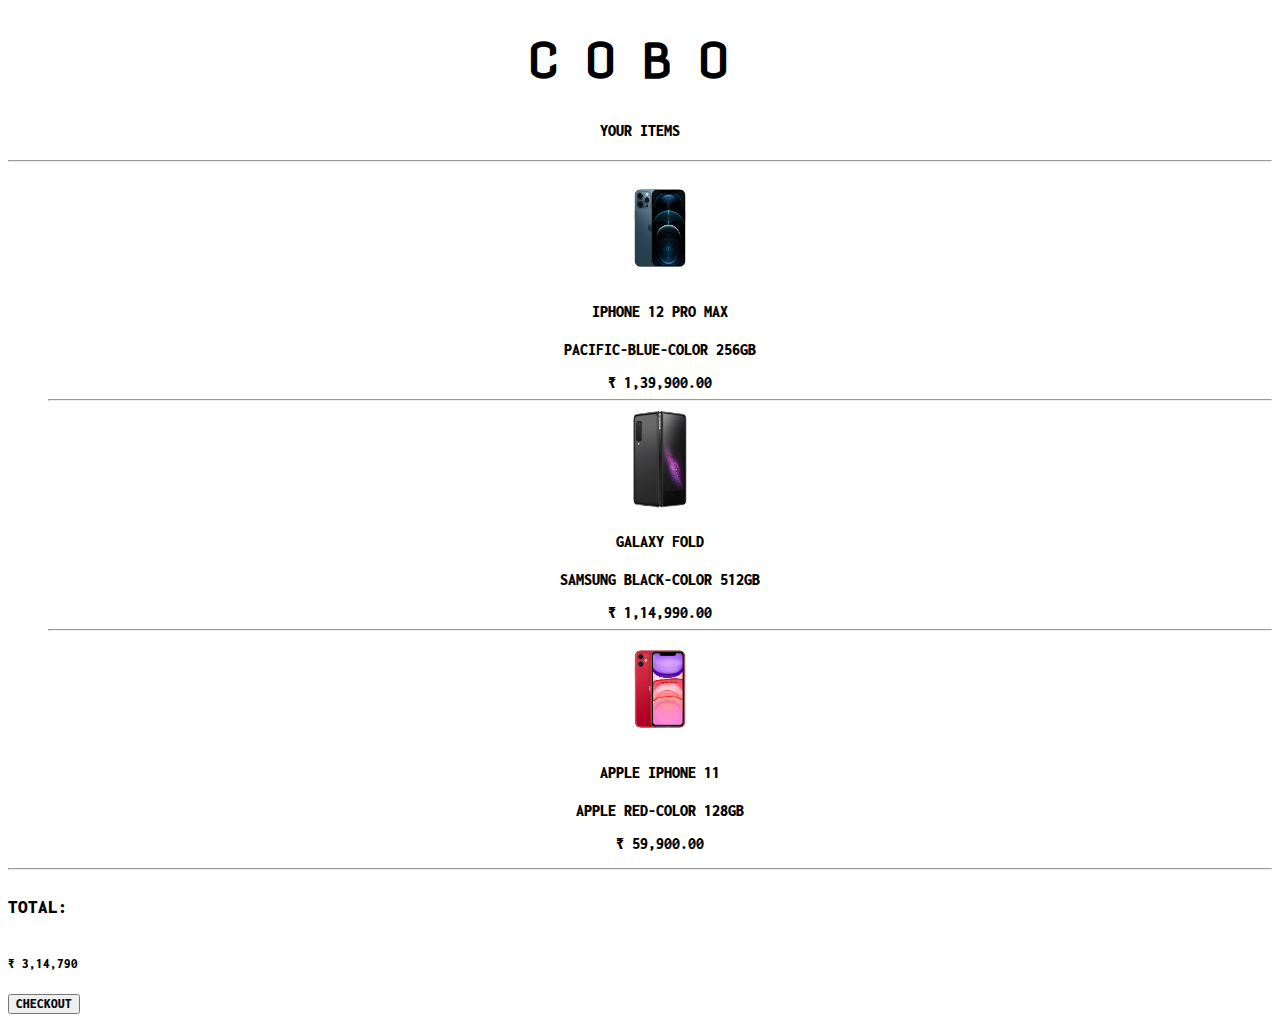
==== static/pages/cart.html @ e2758cdf "Add files via upload" ====
<!DOCTYPE html>
<html lang="en">
  <head>
    <meta charset="UTF-8" />
    <meta http-equiv="X-UA-Compatible" content="IE=edge" />
    <meta name="viewport" content="width=device-width, initial-scale=1.0" />
    <link rel="shortcut icon" type="image/x-icon" href="../homepage/icon.ico" />
    <link
      href="https://cdn.jsdelivr.net/npm/bootstrap@5.0.1/dist/css/bootstrap.min.css"
      rel="stylesheet"
      integrity="sha384-+0n0xVW2eSR5OomGNYDnhzAbDsOXxcvSN1TPprVMTNDbiYZCxYbOOl7+AMvyTG2x"
      crossorigin="anonymous"
    />
    <link rel="preconnect" href="https://fonts.gstatic.com" />
    <link rel="preconnect" href="https://fonts.gstatic.com" />
    <link rel="preconnect" href="https://fonts.gstatic.com" />
    <link
      href="https://fonts.googleapis.com/css2?family=Inconsolata:wght@200;300&family=Nova+Flat&display=swap"
      rel="stylesheet"
    />
    <link
      rel="stylesheet"
      href="https://use.fontawesome.com/releases/v5.15.3/css/all.css"
      integrity="sha384-SZXxX4whJ79/gErwcOYf+zWLeJdY/qpuqC4cAa9rOGUstPomtqpuNWT9wdPEn2fk"
      crossorigin="anonymous"
    />
    <link rel="stylesheet" href="../styles/cart.css" />
    <title>Cart</title>
  </head>
  <body>
    <a href="../../index.html"><h2>Cobo</h2></a>
    <h4>Your Items</h4>
    <hr />
    <ul class="cart-items">
      <li>
        <div class="d-flex justify-content-around">
          <div class="">
            <img src="../items/mobile1.jpg" alt="" height="100" width="90" />
          </div>
          <div class="">
            <h4>iPhone 12 Pro Max</h4>
            <p>Pacific-Blue-color 256GB</p>
          </div>
          <div class="">₹ 1,39,900.00</div>
        </div>
      </li>
      <hr />
      <li>
        <div class="d-flex justify-content-around">
          <div class="">
            <img src="../items/mobile8.jpg" alt="" height="100" width="90" />
          </div>
          <div class="">
            <h4>Galaxy Fold</h4>
            <p>Samsung Black-color 512GB</p>
          </div>
          <div class="">₹ 1,14,990.00</div>
        </div>
      </li>
      <hr />
      <li>
        <div class="d-flex justify-content-around">
          <div class="">
            <img src="../items/mobile2.jpg" alt="" height="100" width="90" />
          </div>
          <div class="">
            <h4>Apple iPhone 11</h4>
            <p>Apple Red-color 128GB</p>
          </div>
          <div class="">₹ 59,900.00</div>
        </div>
      </li>
    </ul>
    <hr />
    <div class="d-flex justify-content-evenly">
      <h3>Total:</h3>
      <h5>₹ 3,14,790</h5>
    </div>
    <div class="text-center">
      <a href="../pages/checkout.html" target="_blank">
        <button type="button" class="btn btn-outline-dark btn-lg">
          Checkout
        </button>
      </a>
    </div>
  </body>
</html>
---- static/styles/cart.css ----
* {
  font-family: "Inconsolata", monospace;
  text-transform: uppercase;
  font-weight: 900;
}
a {
  text-decoration: none;
  color: black;
}
a:hover {
  color: rgb(88, 88, 88);
}

h2 {
  text-align: center;
  letter-spacing: 0.5em;
  margin: 2rem;
  font-size: 3em;
  font-family: "Nova Flat", cursive;
}

h4 {
  text-align: center;
}
.cart-items li {
  list-style: none;
  text-align: center;
}

h3 {
  display: inline-flex;
  text-align: center;
}
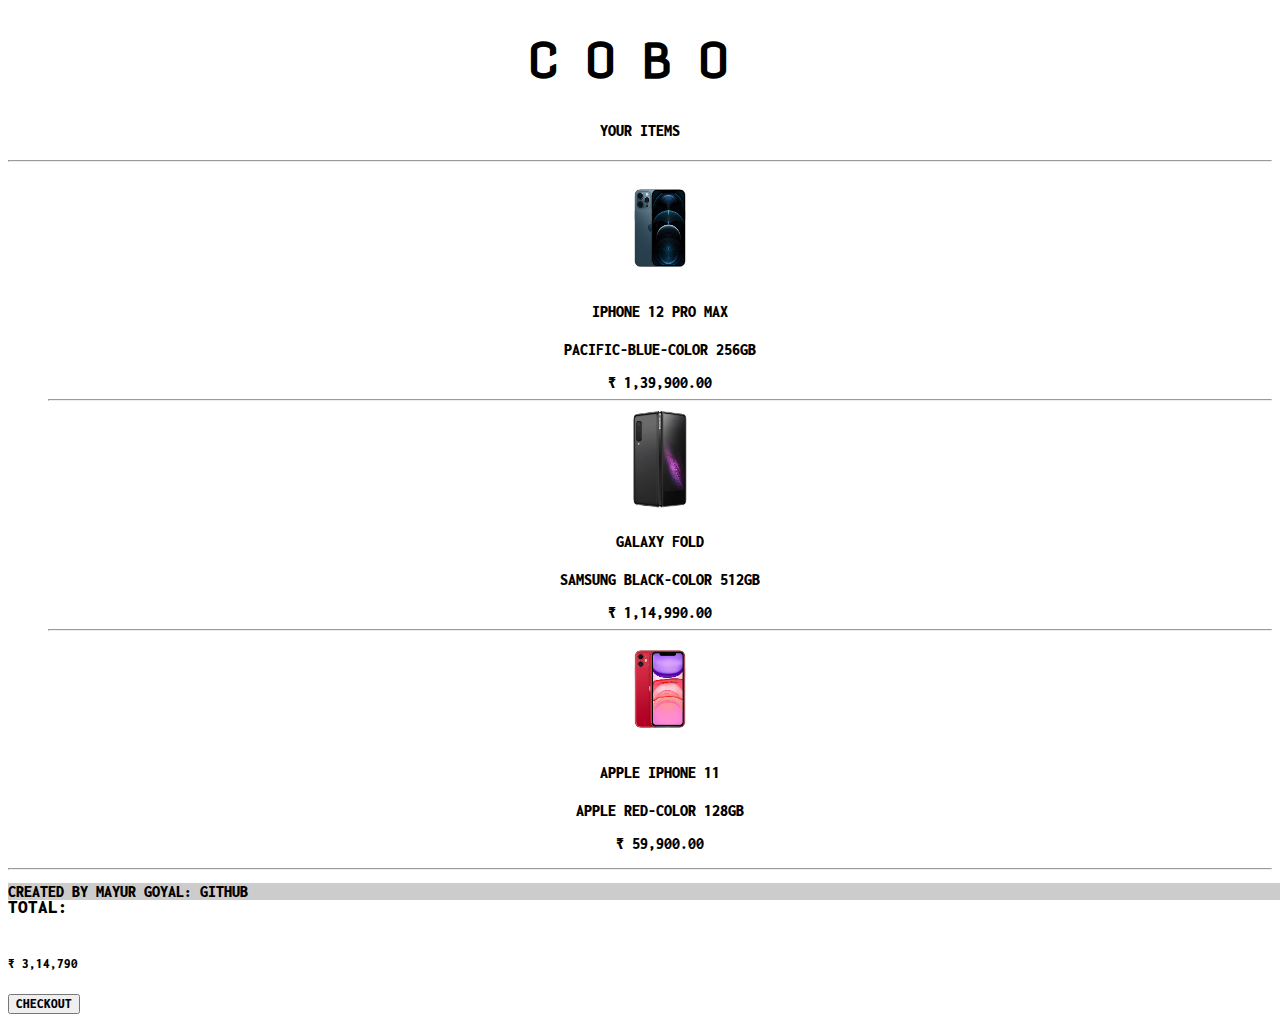
==== commit b4c932ac: "updates" ====
--- a/static/pages/cart.html
+++ b/static/pages/cart.html
@@ -83,5 +83,11 @@
         </button>
       </a>
     </div>
+    <footer class="bg-light text-center text-lg-start">
+      <div class="text-center p-3" style="background-color: rgba(0, 0, 0, 0.2)">
+        Created by Mayur Goyal:
+        <a class="text-dark" href="https://github.com/Mayurg6832">GitHub</a>
+      </div>
+    </footer>
   </body>
 </html>
--- a/static/styles/cart.css
+++ b/static/styles/cart.css
@@ -31,3 +31,9 @@
   display: inline-flex;
   text-align: center;
 }
+
+footer {
+  position: absolute;
+  bottom: 0;
+  width: 100%;
+}
